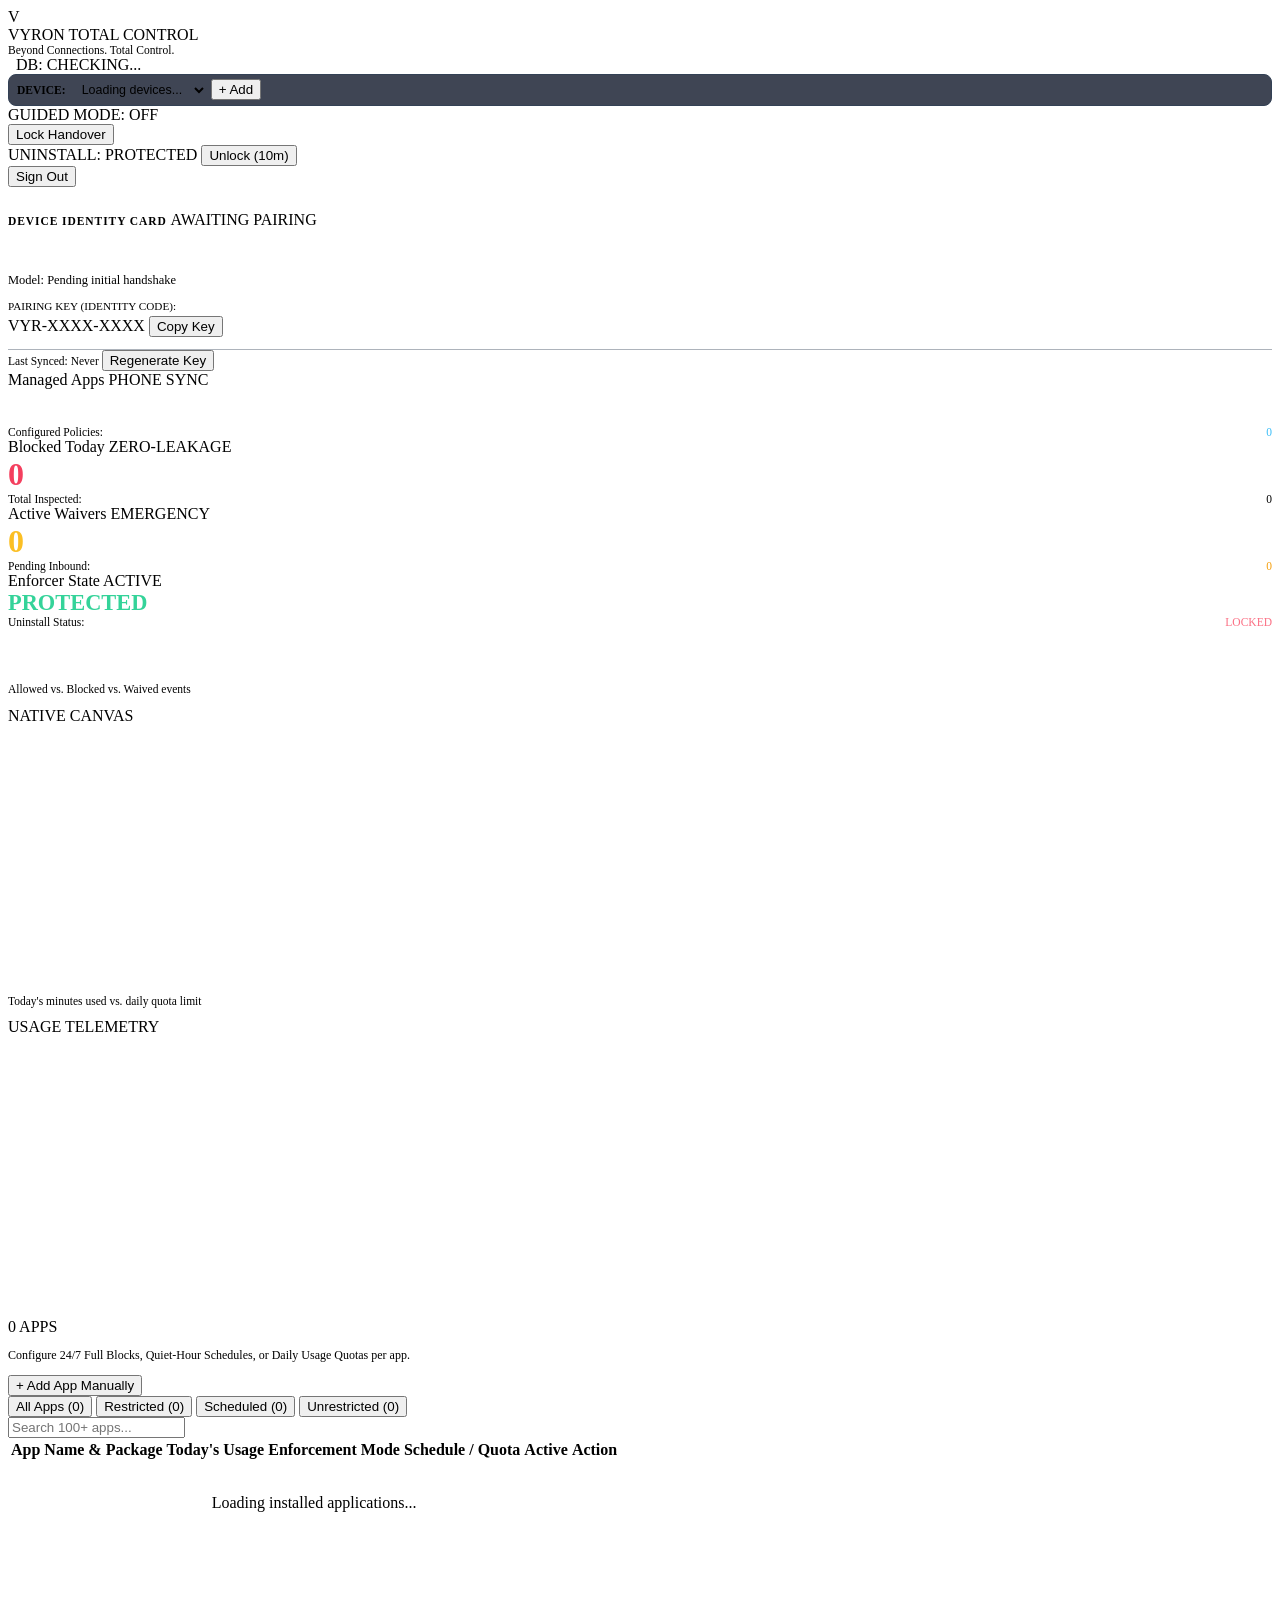
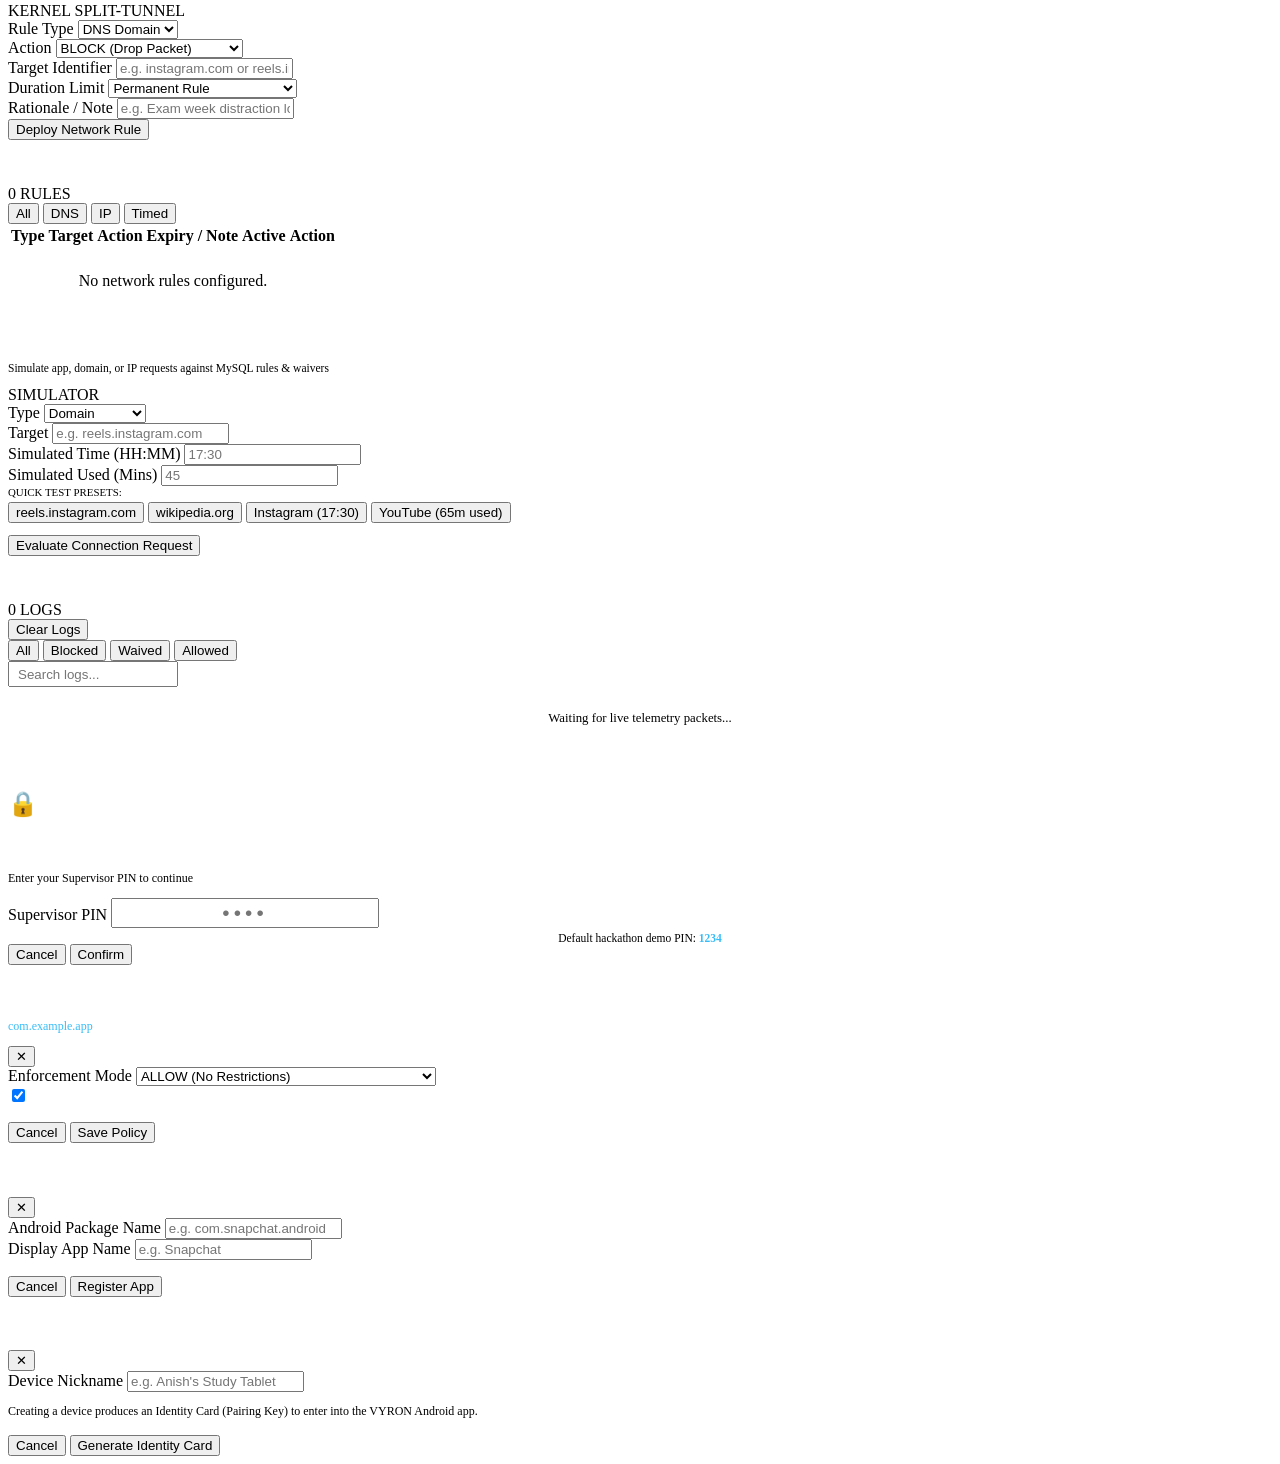
==== website/templates/dashboard.html @ 1e9675dd "first app prototype" ====
<!DOCTYPE html>
<html lang="en">
<head>
  <meta charset="UTF-8">
  <meta name="viewport" content="width=device-width, initial-scale=1.0">
  <title>VYRON Control Panel | Beyond Connections. Total Control.</title>
  <link rel="icon" href="data:image/svg+xml,<svg xmlns=%22http://www.w3.org/2000/svg%22 viewBox=%220 0 24 24%22><text y=%2220%22 font-size=%2220%22>🛡️</text></svg>">
  <link rel="stylesheet" href="/static/css/styles.css">
</head>
<body>

  <!-- ======================================================================== -->
  <!-- TOP COMMAND BAR -->
  <!-- ======================================================================== -->
  <header class="navbar">
    <div class="container flex items-center justify-between flex-wrap gap-3">
      
      <!-- Brand & DB Pill -->
      <div class="flex items-center gap-3">
        <div class="logo-badge">V</div>
        <div>
          <div class="flex items-center gap-2">
            <span class="logo-title">VYRON</span>
            <span class="pill pill-cyan">TOTAL CONTROL</span>
          </div>
          <div style="font-size: 0.72rem; color: var(--text-dim); font-family: var(--font-mono);">
            Beyond Connections. Total Control.
          </div>
        </div>

        <div id="db-health-pill" class="pill pill-slate" style="margin-left: 0.5rem;">
          <span id="db-health-dot" class="pulse-dot" style="background-color: var(--text-dim);"></span>
          <span id="db-health-text">DB: CHECKING...</span>
        </div>
      </div>

      <!-- Device Switcher & System Locks -->
      <div class="flex items-center flex-wrap gap-2">
        
        <!-- Device Switcher -->
        <div class="flex items-center gap-1.5" style="background: rgba(15, 23, 42, 0.8); border: 1px solid #334155; border-radius: 8px; padding: 0.25rem 0.5rem;">
          <span style="font-size: 0.72rem; color: var(--text-dim); font-weight: 600;">DEVICE:</span>
          <select id="device-selector" class="form-select" style="width: auto; padding: 0.2rem 0.5rem; font-size: 0.78rem; background: transparent; border: none;" onchange="handleDeviceSwitch(this.value)">
            <option value="">Loading devices...</option>
          </select>
          <button type="button" class="btn btn-dark btn-sm" onclick="openAddDeviceModal()" title="Add another device">+ Add</button>
        </div>

        <!-- Guided Mode Badge & Toggle Button -->
        <div id="guided-mode-badge" class="pill pill-slate">GUIDED MODE: OFF</div>
        <button type="button" id="btn-toggle-guided" class="btn btn-cyan btn-sm" onclick="promptGuidedModeToggle()">
          Lock Handover
        </button>

        <!-- Uninstall Lock Widget -->
        <div id="uninstall-lock-container" class="flex items-center gap-1.5">
          <span id="uninstall-pill" class="pill pill-rose">UNINSTALL: PROTECTED</span>
          <button type="button" id="btn-uninstall-action" class="btn btn-dark btn-sm" onclick="handleUninstallAction()">
            Unlock (10m)
          </button>
        </div>

        <!-- Logout Button -->
        <button type="button" class="btn btn-dark btn-sm" onclick="handleLogout()" title="Sign out">
          Sign Out
        </button>
      </div>

    </div>
  </header>

  <!-- ======================================================================== -->
  <!-- MAIN WORKSPACE -->
  <!-- ======================================================================== -->
  <main class="container" style="padding-top: 1.5rem; padding-bottom: 2.5rem; flex: 1;">

    <!-- ====================================================================== -->
    <!-- EMERGENCY WAIVER INBOX (HIGH-VISIBILITY TOP BANNER) -->
    <!-- ====================================================================== -->
    <section id="waiver-inbox-section" style="display: none; margin-bottom: 1.5rem;">
      <div class="cyber-card" style="border-color: rgba(245, 158, 11, 0.6); background: rgba(30, 25, 10, 0.9);">
        <div class="flex items-center justify-between mb-3">
          <div class="flex items-center gap-2">
            <span class="pill pill-amber">⚠️ PENDING EMERGENCY WAIVER</span>
            <span style="font-size: 0.8rem; color: #fde68a;">Target device requested temporary exception</span>
          </div>
          <span id="pending-waiver-count" class="pill pill-amber">1 PENDING</span>
        </div>
        <div id="pending-waiver-cards" class="grid gap-2"></div>
      </div>
    </section>

    <!-- ACTIVE WAIVERS ROW (IF ANY) -->
    <section id="active-waivers-row" style="display: none; margin-bottom: 1.5rem;">
      <div class="cyber-card" style="border-color: rgba(16, 185, 129, 0.4); background: rgba(6, 25, 20, 0.85);">
        <div class="flex items-center justify-between">
          <div class="flex items-center gap-2">
            <span class="pill pill-emerald">🟢 ACTIVE EMERGENCY WAIVERS</span>
            <span style="font-size: 0.78rem; color: #a7f3d0;">Temporary bypass granted. Enforcer will auto-resume upon expiration.</span>
          </div>
          <div id="active-waiver-pills" class="flex items-center gap-2 flex-wrap"></div>
        </div>
      </div>
    </section>

    <!-- ====================================================================== -->
    <!-- ROW 1: DEVICE IDENTITY CARD (PAIRING KEY) + KPI METRICS -->
    <!-- ====================================================================== -->
    <div class="grid grid-cols-12 gap-4" style="margin-bottom: 1.5rem;">
      
      <!-- Device Identity Card (5 cols) -->
      <div class="col-span-5 identity-card flex flex-col justify-between">
        <div>
          <div class="flex items-center justify-between mb-2">
            <span style="font-size: 0.72rem; font-weight: 700; text-transform: uppercase; color: var(--text-muted); letter-spacing: 0.08em;">
              DEVICE IDENTITY CARD
            </span>
            <span id="card-paired-status" class="pill pill-slate">AWAITING PAIRING</span>
          </div>

          <h2 id="card-device-name" style="font-size: 1.25rem; font-weight: 800; color: #fff; margin-bottom: 0.25rem;">
            Primary Android Device
          </h2>
          <div id="card-device-model" style="font-size: 0.78rem; color: var(--text-dim); font-family: var(--font-mono); margin-bottom: 0.75rem;">
            Model: Pending initial handshake
          </div>

          <div style="margin-bottom: 0.75rem;">
            <span style="font-size: 0.7rem; color: var(--text-muted); display: block; margin-bottom: 0.25rem;">PAIRING KEY (IDENTITY CODE):</span>
            <div class="flex items-center gap-2">
              <span id="card-pairing-key" class="key-box">VYR-XXXX-XXXX</span>
              <button type="button" class="btn btn-cyan btn-sm" onclick="copyPairingKey()">Copy Key</button>
            </div>
          </div>
        </div>

        <div class="flex items-center justify-between pt-2" style="border-top: 1px solid rgba(51, 65, 85, 0.4); font-size: 0.72rem; color: var(--text-dim); font-family: var(--font-mono);">
          <span id="card-last-seen">Last Synced: Never</span>
          <button type="button" class="btn btn-dark btn-sm" onclick="regenerateDeviceKey()" title="Revoke and generate new key">
            Regenerate Key
          </button>
        </div>
      </div>

      <!-- KPI Metrics (7 cols) -->
      <div class="col-span-7 grid grid-cols-2 gap-3">
        
        <!-- KPI 1: Managed Apps -->
        <div class="cyber-card flex flex-col justify-between">
          <div class="flex items-center justify-between">
            <span class="form-label">Managed Apps</span>
            <span class="pill pill-cyan">PHONE SYNC</span>
          </div>
          <div style="font-size: 2rem; font-weight: 800; font-family: var(--font-mono); color: #fff;" id="kpi-apps-count">0</div>
          <div style="font-size: 0.72rem; color: var(--text-muted); display: flex; justify-content: space-between;">
            <span>Configured Policies:</span>
            <span id="kpi-policies-count" class="font-mono text-cyan" style="color: #38bdf8;">0</span>
          </div>
        </div>

        <!-- KPI 2: Blocked Events Today -->
        <div class="cyber-card flex flex-col justify-between">
          <div class="flex items-center justify-between">
            <span class="form-label">Blocked Today</span>
            <span class="pill pill-rose">ZERO-LEAKAGE</span>
          </div>
          <div style="font-size: 2rem; font-weight: 800; font-family: var(--font-mono); color: #f43f5e;" id="kpi-blocked-count">0</div>
          <div style="font-size: 0.72rem; color: var(--text-muted); display: flex; justify-content: space-between;">
            <span>Total Inspected:</span>
            <span id="kpi-total-logs-count" class="font-mono">0</span>
          </div>
        </div>

        <!-- KPI 3: Active Waivers -->
        <div class="cyber-card flex flex-col justify-between">
          <div class="flex items-center justify-between">
            <span class="form-label">Active Waivers</span>
            <span class="pill pill-amber">EMERGENCY</span>
          </div>
          <div style="font-size: 2rem; font-weight: 800; font-family: var(--font-mono); color: #fbbf24;" id="kpi-waivers-count">0</div>
          <div style="font-size: 0.72rem; color: var(--text-muted); display: flex; justify-content: space-between;">
            <span>Pending Inbound:</span>
            <span id="kpi-pending-waivers" class="font-mono text-amber" style="color: #f59e0b;">0</span>
          </div>
        </div>

        <!-- KPI 4: Protection Status -->
        <div class="cyber-card flex flex-col justify-between">
          <div class="flex items-center justify-between">
            <span class="form-label">Enforcer State</span>
            <span class="pill pill-emerald" id="kpi-protection-pill">ACTIVE</span>
          </div>
          <div style="font-size: 1.4rem; font-weight: 800; font-family: var(--font-mono); color: #34d399;" id="kpi-protection-title">PROTECTED</div>
          <div style="font-size: 0.72rem; color: var(--text-muted); display: flex; justify-content: space-between;">
            <span>Uninstall Status:</span>
            <span id="kpi-uninstall-status" class="font-mono text-rose" style="color: #fb7185;">LOCKED</span>
          </div>
        </div>

      </div>

    </div>

    <!-- ====================================================================== -->
    <!-- ROW 2: LIGHTWEIGHT NATIVE HTML5 CANVAS CHARTS (ZERO EXTERNAL CDNs) -->
    <!-- ====================================================================== -->
    <div class="grid grid-cols-2 gap-4" style="margin-bottom: 1.5rem;">
      
      <!-- Chart 1: Traffic Verdict (Native Doughnut) -->
      <div class="cyber-card">
        <div class="flex items-center justify-between mb-2">
          <div>
            <h3 style="font-size: 0.9rem; font-weight: 700; color: #fff;">Traffic Verdict Ratio</h3>
            <p style="font-size: 0.72rem; color: var(--text-muted);">Allowed vs. Blocked vs. Waived events</p>
          </div>
          <span class="pill pill-cyan">NATIVE CANVAS</span>
        </div>
        <div class="chart-box">
          <canvas id="canvas-verdict" width="340" height="220"></canvas>
        </div>
      </div>

      <!-- Chart 2: Top Apps by Usage vs. Limit (Native Bar Chart) -->
      <div class="cyber-card">
        <div class="flex items-center justify-between mb-2">
          <div>
            <h3 style="font-size: 0.9rem; font-weight: 700; color: #fff;">Top Apps Daily Screen-Time</h3>
            <p style="font-size: 0.72rem; color: var(--text-muted);">Today's minutes used vs. daily quota limit</p>
          </div>
          <span class="pill pill-purple">USAGE TELEMETRY</span>
        </div>
        <div class="chart-box">
          <canvas id="canvas-usage" width="460" height="220"></canvas>
        </div>
      </div>

    </div>

    <!-- ====================================================================== -->
    <!-- ROW 3: 100+ APPS MANAGER (CORE FEATURE) -->
    <!-- ====================================================================== -->
    <section class="cyber-card" style="margin-bottom: 1.5rem;">
      <div class="flex items-center justify-between flex-wrap gap-3 pb-3 mb-3" style="border-bottom: 1px solid var(--border-dim);">
        <div>
          <div class="flex items-center gap-2">
            <h2 style="font-size: 1.05rem; font-weight: 800; color: #fff;">Installed Apps & Granular Governance</h2>
            <span class="pill pill-cyan" id="apps-total-badge">0 APPS</span>
          </div>
          <p style="font-size: 0.75rem; color: var(--text-muted);">Configure 24/7 Full Blocks, Quiet-Hour Schedules, or Daily Usage Quotas per app.</p>
        </div>

        <div class="flex items-center gap-2">
          <button type="button" class="btn btn-purple btn-sm" onclick="openAddManualAppModal()">+ Add App Manually</button>
        </div>
      </div>

      <!-- App Search & Filter Controls -->
      <div class="flex items-center justify-between flex-wrap gap-2 mb-3">
        <div class="tab-group" id="apps-filter-tabs">
          <button type="button" class="tab-btn active" data-filter="all" onclick="filterApps('all')">All Apps (<span id="count-all-apps">0</span>)</button>
          <button type="button" class="tab-btn" data-filter="restricted" onclick="filterApps('restricted')">Restricted (<span id="count-restricted-apps">0</span>)</button>
          <button type="button" class="tab-btn" data-filter="scheduled" onclick="filterApps('scheduled')">Scheduled (<span id="count-scheduled-apps">0</span>)</button>
          <button type="button" class="tab-btn" data-filter="unrestricted" onclick="filterApps('unrestricted')">Unrestricted (<span id="count-unrestricted-apps">0</span>)</button>
        </div>

        <div style="min-width: 220px;">
          <input type="text" id="input-search-apps" class="form-input" placeholder="Search 100+ apps..." oninput="handleAppSearch(this.value)">
        </div>
      </div>

      <!-- Scrollable Apps Table Container -->
      <div style="max-height: 480px; overflow-y: auto;">
        <table class="cyber-table">
          <thead>
            <tr>
              <th>App Name & Package</th>
              <th>Today's Usage</th>
              <th>Enforcement Mode</th>
              <th>Schedule / Quota</th>
              <th>Active</th>
              <th style="text-align: right;">Action</th>
            </tr>
          </thead>
          <tbody id="apps-table-body">
            <tr>
              <td colspan="6" style="text-align: center; color: var(--text-dim); padding: 2rem 0;">
                Loading installed applications...
              </td>
            </tr>
          </tbody>
        </table>
      </div>
    </section>

    <!-- ====================================================================== -->
    <!-- ROW 4: NETWORK RULES (DNS/IP) + LIVE SIMULATOR & LOGS (2-COL GRID) -->
    <!-- ====================================================================== -->
    <div class="grid grid-cols-12 gap-4">
      
      <!-- LEFT: DNS & IP Filtering Rules (6 cols) -->
      <div class="col-span-12 col-span-7 flex flex-col gap-4">
        
        <!-- Add Network Rule Box -->
        <div class="cyber-card">
          <div class="flex items-center justify-between pb-2 mb-3" style="border-bottom: 1px solid var(--border-dim);">
            <h3 style="font-size: 0.9rem; font-weight: 700; color: #fff;">Deploy DNS & IP Rule</h3>
            <span class="pill pill-cyan">KERNEL SPLIT-TUNNEL</span>
          </div>

          <form id="form-add-rule" onsubmit="handleAddNetworkRule(event)">
            <div class="grid grid-cols-2 gap-2 mb-2">
              <div class="form-group" style="margin-bottom: 0;">
                <label class="form-label">Rule Type</label>
                <select id="rule-type" class="form-select" onchange="handleRuleTypeChange(this.value)">
                  <option value="domain">DNS Domain</option>
                  <option value="ip">IP Address</option>
                </select>
              </div>

              <div class="form-group" style="margin-bottom: 0;">
                <label class="form-label">Action</label>
                <select id="rule-action" class="form-select">
                  <option value="BLOCK">BLOCK (Drop Packet)</option>
                  <option value="ALLOW">ALLOW (Whitelist Override)</option>
                </select>
              </div>
            </div>

            <div class="form-group">
              <label class="form-label">Target Identifier</label>
              <input type="text" id="rule-target" class="form-input" placeholder="e.g. instagram.com or reels.instagram.com" required>
            </div>

            <div class="grid grid-cols-2 gap-2 mb-3">
              <div class="form-group" style="margin-bottom: 0;">
                <label class="form-label">Duration Limit</label>
                <select id="rule-duration" class="form-select">
                  <option value="">Permanent Rule</option>
                  <option value="1">1 Minute (Hackathon Demo)</option>
                  <option value="15">15 Minutes</option>
                  <option value="60">60 Minutes</option>
                  <option value="180">3 Hours</option>
                </select>
              </div>

              <div class="form-group" style="margin-bottom: 0;">
                <label class="form-label">Rationale / Note</label>
                <input type="text" id="rule-note" class="form-input" placeholder="e.g. Exam week distraction lock">
              </div>
            </div>

            <button type="submit" class="btn btn-cyan btn-full">Deploy Network Rule</button>
          </form>
        </div>

        <!-- Rules Table -->
        <div class="cyber-card">
          <div class="flex items-center justify-between pb-2 mb-3" style="border-bottom: 1px solid var(--border-dim);">
            <div class="flex items-center gap-2">
              <h3 style="font-size: 0.9rem; font-weight: 700; color: #fff;">Active Network Rules</h3>
              <span id="rules-count-badge" class="pill pill-cyan">0 RULES</span>
            </div>
            <div class="tab-group" id="rules-filter-tabs">
              <button type="button" class="tab-btn active" data-tab="all" onclick="filterRules('all')">All</button>
              <button type="button" class="tab-btn" data-tab="domain" onclick="filterRules('domain')">DNS</button>
              <button type="button" class="tab-btn" data-tab="ip" onclick="filterRules('ip')">IP</button>
              <button type="button" class="tab-btn" data-tab="timed" onclick="filterRules('timed')">Timed</button>
            </div>
          </div>

          <div style="max-height: 320px; overflow-y: auto;">
            <table class="cyber-table">
              <thead>
                <tr>
                  <th>Type</th>
                  <th>Target</th>
                  <th>Action</th>
                  <th>Expiry / Note</th>
                  <th>Active</th>
                  <th style="text-align: right;">Action</th>
                </tr>
              </thead>
              <tbody id="rules-table-body">
                <tr><td colspan="6" style="text-align: center; color: var(--text-dim); padding: 1.5rem 0;">No network rules configured.</td></tr>
              </tbody>
            </table>
          </div>
        </div>

      </div>

      <!-- RIGHT: Interactive Policy Simulator & Live Log Feed (6 cols) -->
      <div class="col-span-12 col-span-5 flex flex-col gap-4">
        
        <!-- Flashing Blocked Alert Banner (Triggered when blocked event occurs) -->
        <div id="blocked-alert-banner" class="alert-flashing" style="display: none;">
          <span>🚨 BLOCKED CONNECTION DETECTED</span>
        </div>

        <!-- Interactive Policy Simulator -->
        <div class="cyber-card" style="border-color: rgba(168, 85, 247, 0.4);">
          <div class="flex items-center justify-between pb-2 mb-3" style="border-bottom: 1px solid var(--border-dim);">
            <div>
              <h3 style="font-size: 0.9rem; font-weight: 700; color: #fff;">Test Live Policy Engine</h3>
              <p style="font-size: 0.72rem; color: var(--text-muted);">Simulate app, domain, or IP requests against MySQL rules & waivers</p>
            </div>
            <span class="pill pill-purple">SIMULATOR</span>
          </div>

          <form id="form-simulate" onsubmit="handleSimulate(event)">
            <div class="grid grid-cols-3 gap-2 mb-2">
              <div class="form-group" style="margin-bottom: 0;">
                <label class="form-label">Type</label>
                <select id="sim-type" class="form-select">
                  <option value="domain">Domain</option>
                  <option value="ip">IP</option>
                  <option value="app">App Package</option>
                </select>
              </div>

              <div class="form-group" style="margin-bottom: 0; grid-column: span 2;">
                <label class="form-label">Target</label>
                <input type="text" id="sim-target" class="form-input" placeholder="e.g. reels.instagram.com" required>
              </div>
            </div>

            <div class="grid grid-cols-2 gap-2 mb-3">
              <div class="form-group" style="margin-bottom: 0;">
                <label class="form-label">Simulated Time (HH:MM)</label>
                <input type="text" id="sim-time" class="form-input" placeholder="17:30" maxlength="5">
              </div>
              <div class="form-group" style="margin-bottom: 0;">
                <label class="form-label">Simulated Used (Mins)</label>
                <input type="number" id="sim-used-mins" class="form-input" placeholder="45" min="0">
              </div>
            </div>

            <!-- Quick Presets -->
            <div style="margin-bottom: 0.75rem;">
              <span style="font-size: 0.68rem; color: var(--text-dim); display: block; margin-bottom: 0.25rem;">QUICK TEST PRESETS:</span>
              <div class="flex gap-1 flex-wrap">
                <button type="button" class="btn btn-dark btn-sm" onclick="setSimPreset('domain', 'reels.instagram.com', '12:00', 0)">reels.instagram.com</button>
                <button type="button" class="btn btn-dark btn-sm" onclick="setSimPreset('domain', 'wikipedia.org', '12:00', 0)">wikipedia.org</button>
                <button type="button" class="btn btn-dark btn-sm" onclick="setSimPreset('app', 'com.instagram.android', '17:30', 20)">Instagram (17:30)</button>
                <button type="button" class="btn btn-dark btn-sm" onclick="setSimPreset('app', 'com.google.android.youtube', '12:00', 65)">YouTube (65m used)</button>
              </div>
            </div>

            <button type="submit" class="btn btn-purple btn-full">Evaluate Connection Request</button>
          </form>

          <!-- Verdict Result Card -->
          <div id="sim-verdict-box" style="display: none; margin-top: 0.75rem; padding: 0.75rem; border-radius: 8px;">
            <div class="flex items-center justify-between mb-1">
              <span id="sim-verdict-badge" class="pill">STATUS</span>
              <span id="sim-verdict-time" style="font-size: 0.72rem; color: var(--text-dim); font-family: var(--font-mono);">JUST NOW</span>
            </div>
            <div id="sim-verdict-target" style="font-size: 0.82rem; font-weight: 700; font-family: var(--font-mono); color: #fff; margin-bottom: 0.25rem;"></div>
            <div id="sim-verdict-reason" style="font-size: 0.75rem; color: #cbd5e1;"></div>
          </div>
        </div>

        <!-- Telemetry Activity Logs -->
        <div class="cyber-card">
          <div class="flex items-center justify-between pb-2 mb-2" style="border-bottom: 1px solid var(--border-dim);">
            <div class="flex items-center gap-2">
              <h3 style="font-size: 0.9rem; font-weight: 700; color: #fff;">Live Telemetry Feed</h3>
              <span id="logs-count-badge" class="pill pill-cyan">0 LOGS</span>
            </div>
            <button type="button" class="btn btn-rose btn-sm" onclick="promptClearLogs()">Clear Logs</button>
          </div>

          <div class="flex items-center justify-between gap-2 mb-2">
            <div class="tab-group" id="logs-filter-tabs">
              <button type="button" class="tab-btn active" data-status="ALL" onclick="filterLogs('ALL')">All</button>
              <button type="button" class="tab-btn" data-status="BLOCKED" onclick="filterLogs('BLOCKED')">Blocked</button>
              <button type="button" class="tab-btn" data-status="WAIVED" onclick="filterLogs('WAIVED')">Waived</button>
              <button type="button" class="tab-btn" data-status="ALLOWED" onclick="filterLogs('ALLOWED')">Allowed</button>
            </div>
            <input type="text" id="input-search-logs" class="form-input" placeholder="Search logs..." style="max-width: 150px; padding: 0.2rem 0.5rem;" oninput="handleLogSearch(this.value)">
          </div>

          <div id="logs-feed-container" style="max-height: 260px; overflow-y: auto; display: flex; flex-direction: column; gap: 0.35rem;">
            <div style="text-align: center; color: var(--text-dim); padding: 1.5rem 0; font-size: 0.8rem;">
              Waiting for live telemetry packets...
            </div>
          </div>
        </div>

      </div>

    </div>

  </main>

  <!-- ======================================================================== -->
  <!-- MODALS -->
  <!-- ======================================================================== -->

  <!-- MODAL 1: SUPERVISOR PIN AUTHENTICATION -->
  <div id="modal-pin" class="modal-overlay hidden" onclick="handleBackdropClick(event, 'modal-pin')">
    <div class="modal-dialog">
      <div class="flex items-center gap-3 mb-3">
        <div style="font-size: 1.5rem;">🔒</div>
        <div>
          <h3 id="modal-pin-title" style="font-size: 1.05rem; font-weight: 800; color: #fff;">Supervisor Authentication</h3>
          <p id="modal-pin-desc" style="font-size: 0.75rem; color: var(--text-muted);">Enter your Supervisor PIN to continue</p>
        </div>
      </div>

      <div class="form-group">
        <label class="form-label">Supervisor PIN</label>
        <input type="password" id="input-supervisor-pin" class="form-input" style="text-align: center; font-size: 1.3rem; letter-spacing: 0.2em;" maxlength="8" placeholder="••••" autocomplete="off">
        <span style="font-size: 0.72rem; color: var(--text-dim); text-align: center; display: block; margin-top: 0.25rem;">
          Default hackathon demo PIN: <strong style="color: #38bdf8;">1234</strong>
        </span>
      </div>

      <div id="modal-pin-error" style="display: none; padding: 0.4rem; background: rgba(244, 63, 94, 0.15); border: 1px solid rgba(244, 63, 94, 0.4); border-radius: 6px; color: #fb7185; font-size: 0.75rem; text-align: center; margin-bottom: 0.75rem;"></div>

      <div class="flex gap-2">
        <button type="button" class="btn btn-dark flex-1" onclick="closeModal('modal-pin')">Cancel</button>
        <button type="button" id="btn-confirm-pin" class="btn btn-cyan flex-1" onclick="executePinAction()">Confirm</button>
      </div>
    </div>
  </div>

  <!-- MODAL 2: CONFIGURE APP POLICY -->
  <div id="modal-policy" class="modal-overlay hidden" onclick="handleBackdropClick(event, 'modal-policy')">
    <div class="modal-dialog">
      <div class="flex items-center justify-between mb-3">
        <div>
          <h3 style="font-size: 1.05rem; font-weight: 800; color: #fff;">Configure Governance Policy</h3>
          <p id="policy-modal-appname" style="font-size: 0.75rem; color: #38bdf8; font-family: var(--font-mono);">com.example.app</p>
        </div>
        <button type="button" class="btn btn-dark btn-sm" onclick="closeModal('modal-policy')">✕</button>
      </div>

      <form id="form-configure-policy" onsubmit="handleSavePolicy(event)">
        <input type="hidden" id="policy-pkg">
        <input type="hidden" id="policy-display-name">

        <div class="form-group">
          <label class="form-label">Enforcement Mode</label>
          <select id="policy-mode" class="form-select" onchange="handlePolicyModeChange(this.value)">
            <option value="ALLOW">ALLOW (No Restrictions)</option>
            <option value="BLOCK">BLOCK (Completely Restricted 24/7)</option>
            <option value="SCHEDULE">SCHEDULE (Block During Daily Time Window)</option>
            <option value="DAILY_LIMIT">DAILY_LIMIT (Allow Up to X Minutes / Day)</option>
          </select>
        </div>

        <!-- Schedule Options -->
        <div id="policy-schedule-fields" style="display: none;" class="grid grid-cols-2 gap-2 mb-2">
          <div class="form-group" style="margin-bottom: 0;">
            <label class="form-label">Schedule Start (24h)</label>
            <input type="text" id="policy-start" class="form-input" placeholder="16:00" maxlength="5">
          </div>
          <div class="form-group" style="margin-bottom: 0;">
            <label class="form-label">Schedule End (24h)</label>
            <input type="text" id="policy-end" class="form-input" placeholder="21:00" maxlength="5">
          </div>
          <span style="grid-column: span 2; font-size: 0.7rem; color: var(--text-dim);">
            e.g. 16:00 to 21:00 (Blocks from 4 PM to 9 PM). Supports overnight windows (e.g. 22:00 to 07:00).
          </span>
        </div>

        <!-- Daily Limit Options -->
        <div id="policy-limit-fields" style="display: none;" class="form-group">
          <label class="form-label">Daily Usage Allowance (Minutes)</label>
          <input type="number" id="policy-limit-mins" class="form-input" placeholder="60" min="1">
          <span style="font-size: 0.7rem; color: var(--text-dim);">
            Once the device hits this quota today, the VYRON Guided Pause screen will engage.
          </span>
        </div>

        <div class="form-group">
          <label class="flex items-center gap-2" style="cursor: pointer;">
            <input type="checkbox" id="policy-active" checked>
            <span style="font-size: 0.8rem; color: #fff; font-weight: 600;">Enable this policy rule immediately</span>
          </label>
        </div>

        <div class="flex gap-2" style="margin-top: 1rem;">
          <button type="button" class="btn btn-dark flex-1" onclick="closeModal('modal-policy')">Cancel</button>
          <button type="submit" class="btn btn-cyan flex-1">Save Policy</button>
        </div>
      </form>
    </div>
  </div>

  <!-- MODAL 3: ADD APP MANUALLY -->
  <div id="modal-add-app" class="modal-overlay hidden" onclick="handleBackdropClick(event, 'modal-add-app')">
    <div class="modal-dialog">
      <div class="flex items-center justify-between mb-3">
        <h3 style="font-size: 1.05rem; font-weight: 800; color: #fff;">Add App by Package Name</h3>
        <button type="button" class="btn btn-dark btn-sm" onclick="closeModal('modal-add-app')">✕</button>
      </div>

      <form id="form-manual-app" onsubmit="handleManualAppSubmit(event)">
        <div class="form-group">
          <label class="form-label">Android Package Name</label>
          <input type="text" id="manual-app-pkg" class="form-input" placeholder="e.g. com.snapchat.android" required>
        </div>

        <div class="form-group">
          <label class="form-label">Display App Name</label>
          <input type="text" id="manual-app-name" class="form-input" placeholder="e.g. Snapchat">
        </div>

        <div class="flex gap-2" style="margin-top: 1rem;">
          <button type="button" class="btn btn-dark flex-1" onclick="closeModal('modal-add-app')">Cancel</button>
          <button type="submit" class="btn btn-purple flex-1">Register App</button>
        </div>
      </form>
    </div>
  </div>

  <!-- MODAL 4: ADD DEVICE -->
  <div id="modal-add-device" class="modal-overlay hidden" onclick="handleBackdropClick(event, 'modal-add-device')">
    <div class="modal-dialog">
      <div class="flex items-center justify-between mb-3">
        <h3 style="font-size: 1.05rem; font-weight: 800; color: #fff;">Link New Android Device</h3>
        <button type="button" class="btn btn-dark btn-sm" onclick="closeModal('modal-add-device')">✕</button>
      </div>

      <form id="form-new-device" onsubmit="handleNewDeviceSubmit(event)">
        <div class="form-group">
          <label class="form-label">Device Nickname</label>
          <input type="text" id="new-device-name" class="form-input" placeholder="e.g. Anish's Study Tablet" required>
        </div>

        <p style="font-size: 0.75rem; color: var(--text-dim); margin-bottom: 1rem;">
          Creating a device produces an Identity Card (Pairing Key) to enter into the VYRON Android app.
        </p>

        <div class="flex gap-2">
          <button type="button" class="btn btn-dark flex-1" onclick="closeModal('modal-add-device')">Cancel</button>
          <button type="submit" class="btn btn-cyan flex-1">Generate Identity Card</button>
        </div>
      </form>
    </div>
  </div>

  <!-- TOAST NOTIFICATION STACK -->
  <div id="toast-stack"></div>

  <!-- PURE LOCAL JAVASCRIPT CONTROLLER (ZERO EXTERNAL CDNs) -->
  <script src="/static/js/dashboard.js"></script>
</body>
</html>
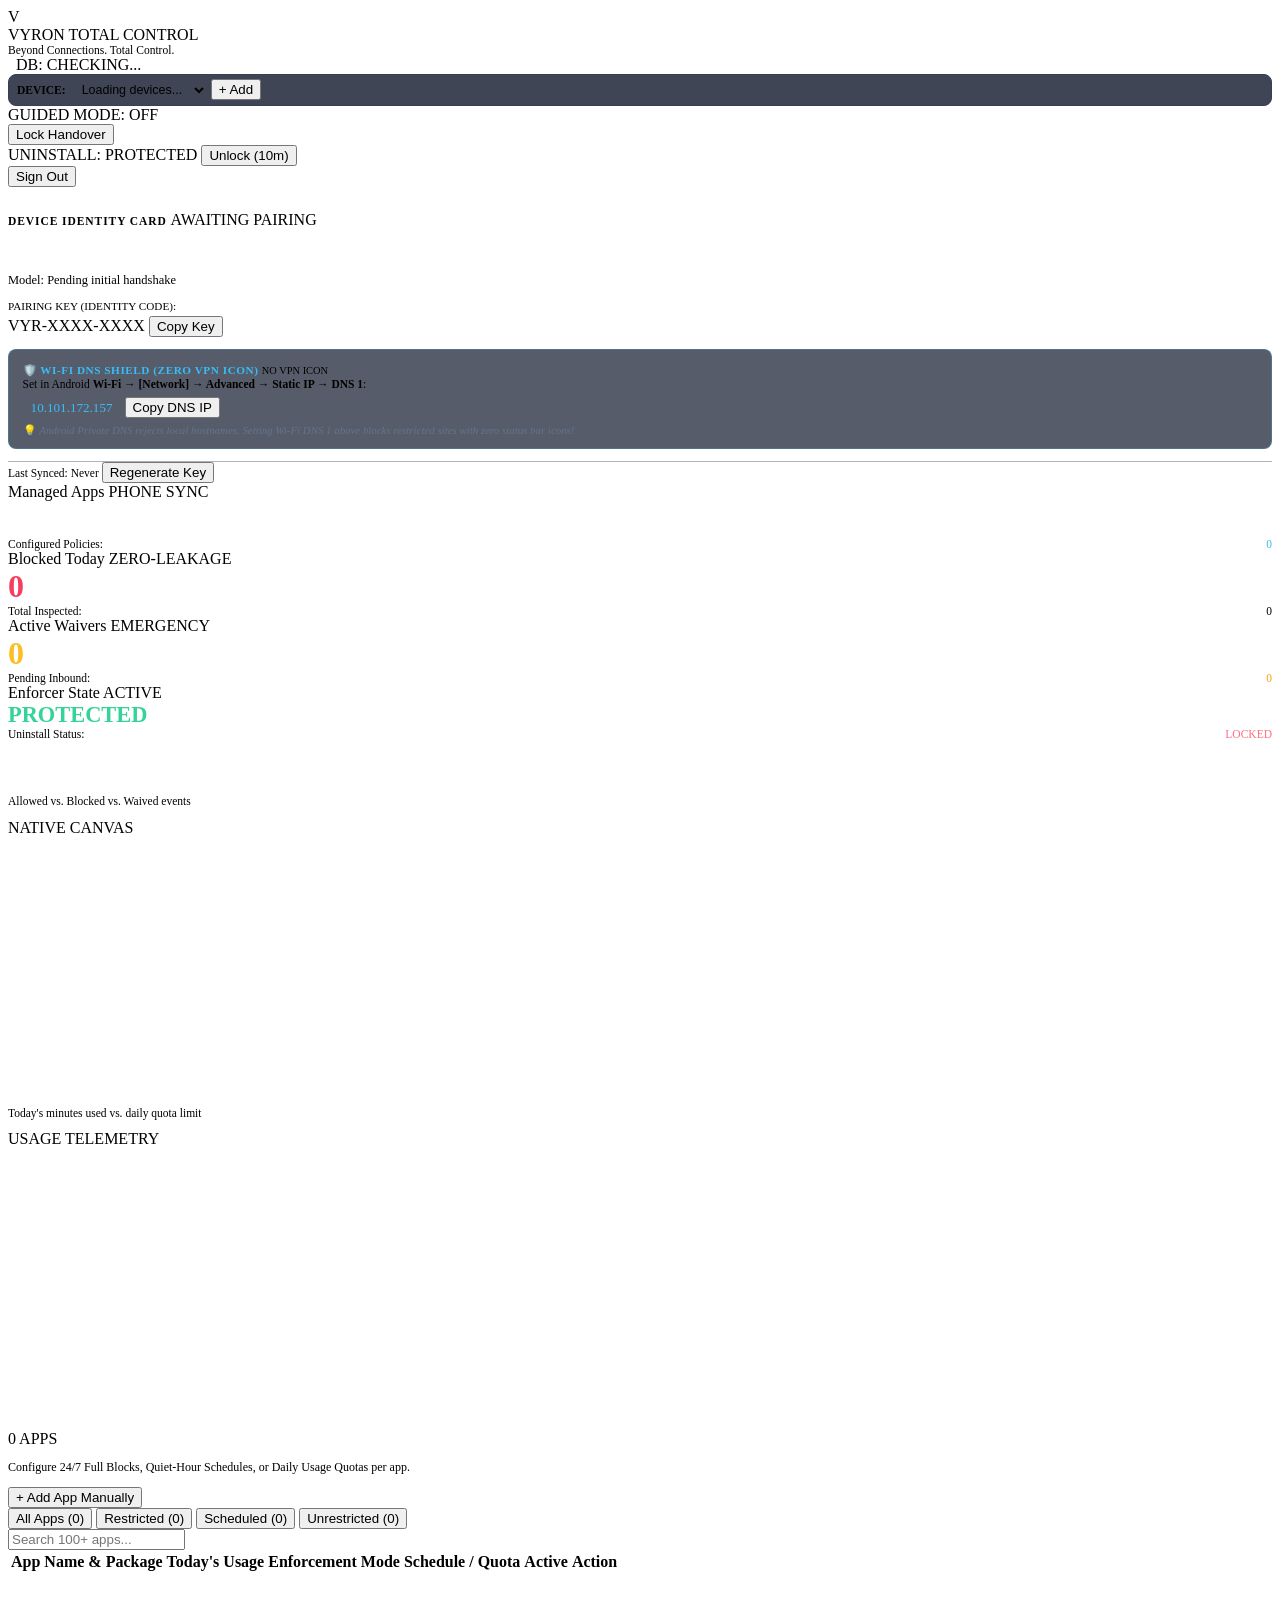
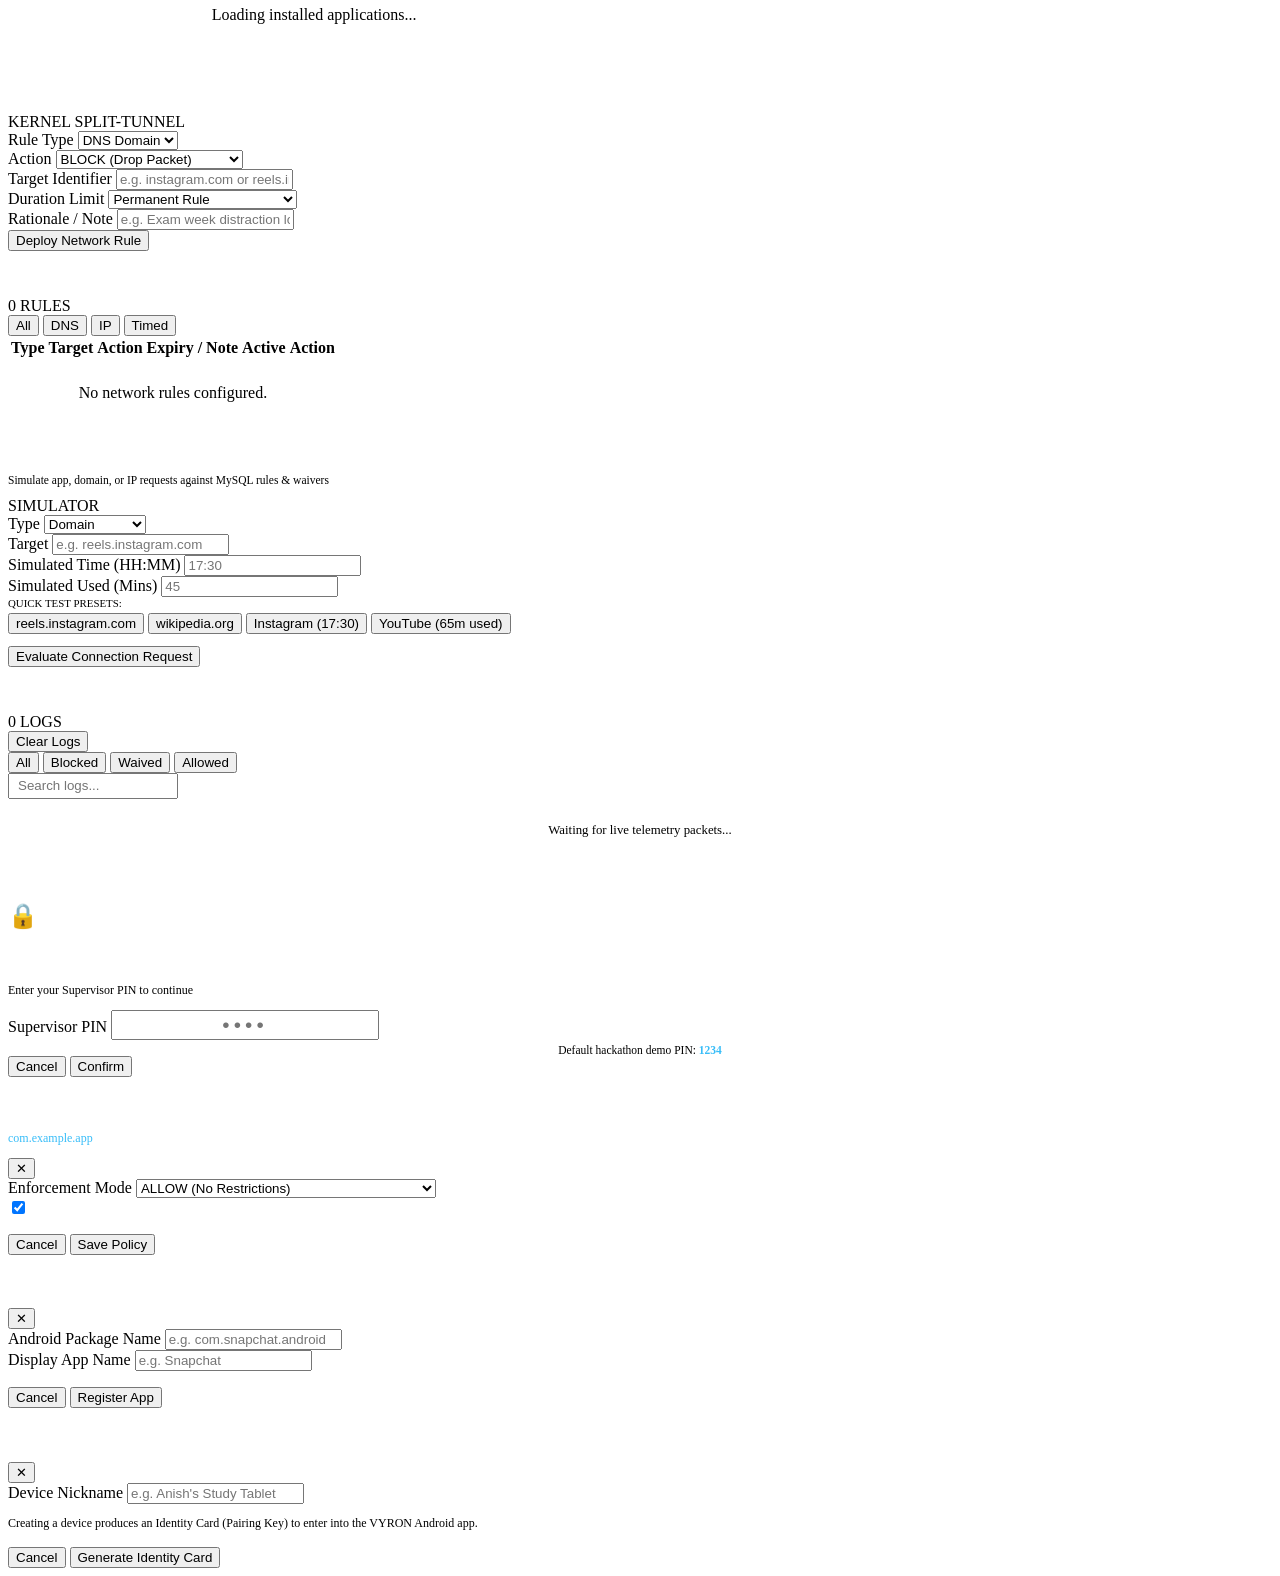
==== commit 4226d2fa: "Support Render deployment, prefill cloud URL, and add registration lockdown" ====
--- a/website/templates/dashboard.html
+++ b/website/templates/dashboard.html
@@ -130,6 +130,26 @@
             <div class="flex items-center gap-2">
               <span id="card-pairing-key" class="key-box">VYR-XXXX-XXXX</span>
               <button type="button" class="btn btn-cyan btn-sm" onclick="copyPairingKey()">Copy Key</button>
+            </div>
+          </div>
+
+          <!-- STEALTH DNS CONFIGURATION (ZERO-VPN MODE) -->
+          <div style="background: rgba(15, 23, 42, 0.7); border: 1px solid rgba(56, 189, 248, 0.25); border-radius: 8px; padding: 0.65rem 0.85rem; margin-bottom: 0.75rem;">
+            <div class="flex items-center justify-between mb-1">
+              <span style="font-size: 0.7rem; font-weight: 700; color: #38bdf8; letter-spacing: 0.05em;">
+                🛡️ WI-FI DNS SHIELD (ZERO VPN ICON)
+              </span>
+              <span class="pill pill-green" style="font-size: 0.65rem;">NO VPN ICON</span>
+            </div>
+            <div style="font-size: 0.72rem; color: var(--text-dim); margin-bottom: 0.4rem;">
+              Set in Android <strong>Wi-Fi → [Network] → Advanced → Static IP → DNS 1</strong>:
+            </div>
+            <div class="flex items-center gap-2">
+              <span id="dns-hostname-display" class="key-box" style="font-size: 0.82rem; padding: 0.25rem 0.5rem; color: #38bdf8;">10.101.172.157</span>
+              <button type="button" class="btn btn-cyan btn-sm" onclick="copyPrivateDns()">Copy DNS IP</button>
+            </div>
+            <div style="font-size: 0.68rem; color: #64748b; margin-top: 0.35rem; line-height: 1.3;">
+              💡 <em>Android Private DNS rejects local hostnames. Setting Wi-Fi DNS 1 above blocks restricted sites with zero status bar icons!</em>
             </div>
           </div>
         </div>
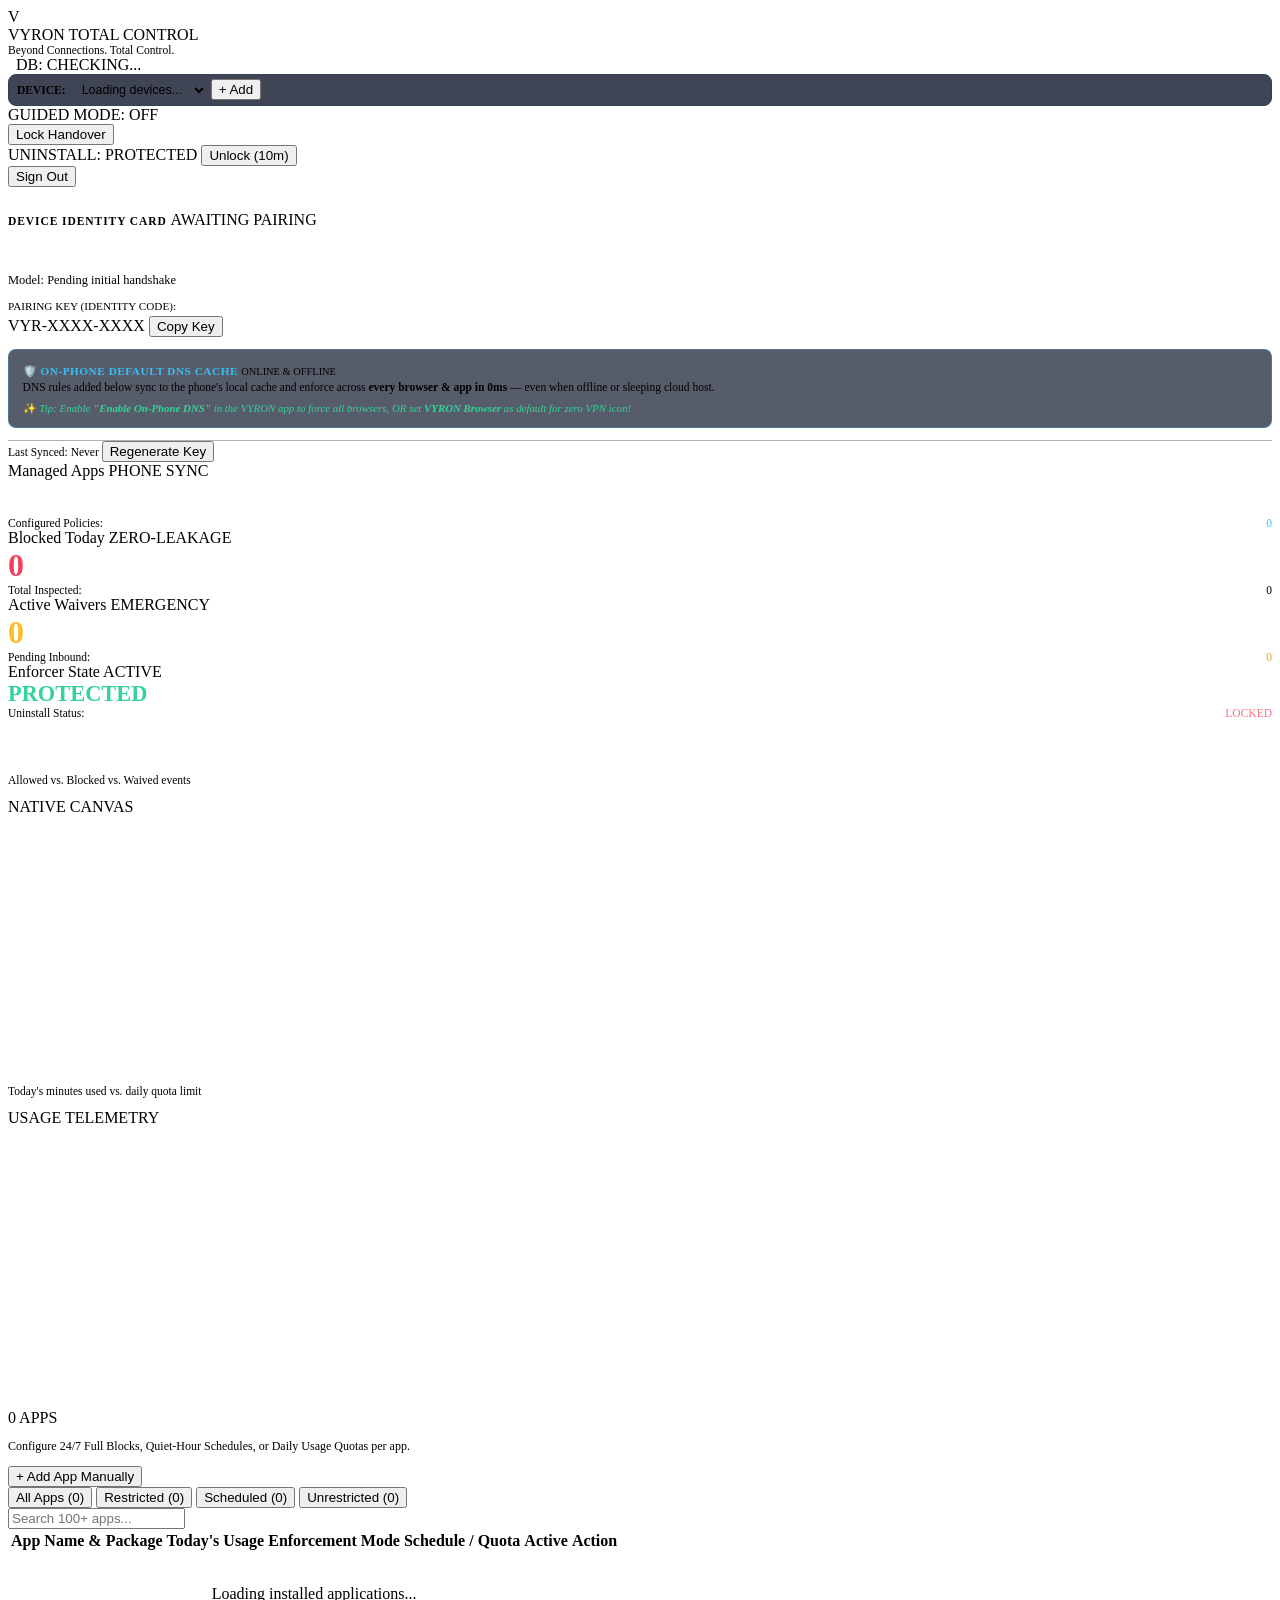
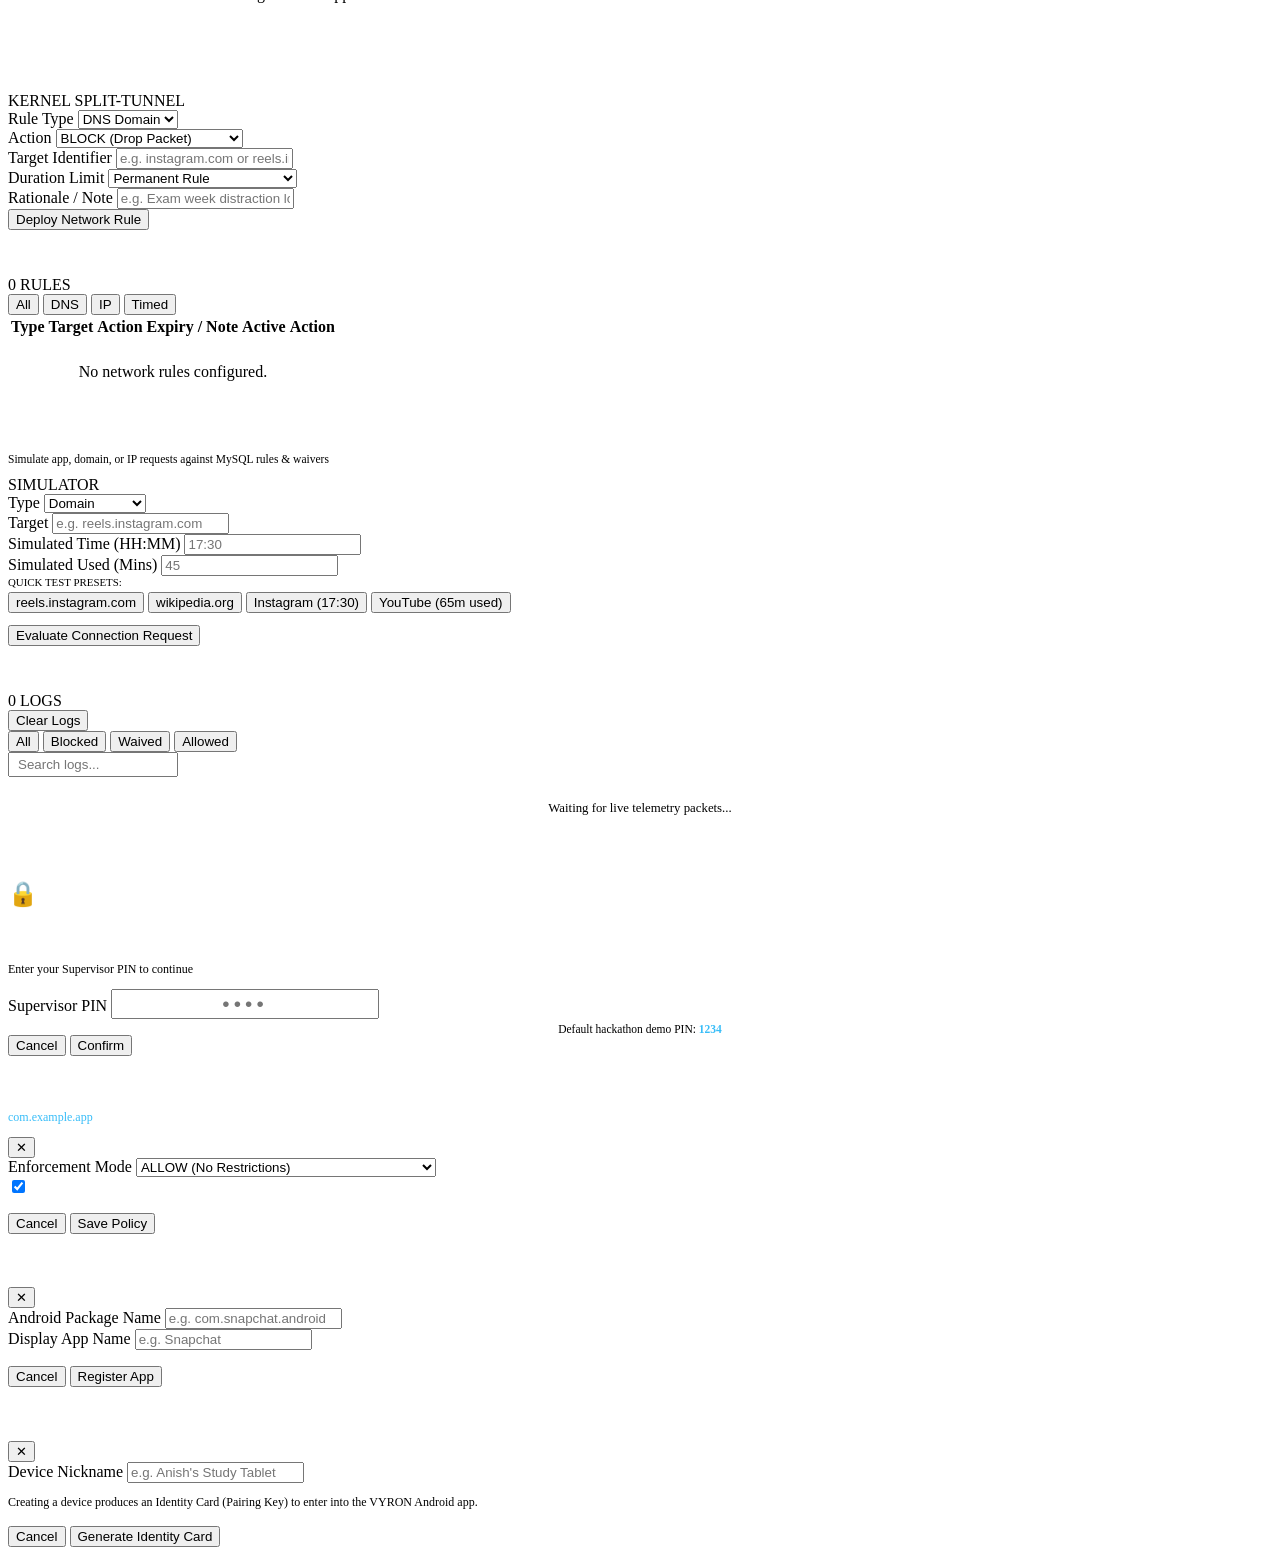
==== commit c01dc5cc: "most things done" ====
--- a/website/templates/dashboard.html
+++ b/website/templates/dashboard.html
@@ -133,23 +133,19 @@
             </div>
           </div>
 
-          <!-- STEALTH DNS CONFIGURATION (ZERO-VPN MODE) -->
-          <div style="background: rgba(15, 23, 42, 0.7); border: 1px solid rgba(56, 189, 248, 0.25); border-radius: 8px; padding: 0.65rem 0.85rem; margin-bottom: 0.75rem;">
+          <!-- ON-PHONE DEFAULT DNS & BROWSER ENFORCEMENT -->
+          <div style="background: rgba(15, 23, 42, 0.7); border: 1px solid rgba(56, 189, 248, 0.25); border-radius: 8px; padding: 0.7rem 0.85rem; margin-bottom: 0.75rem;">
             <div class="flex items-center justify-between mb-1">
               <span style="font-size: 0.7rem; font-weight: 700; color: #38bdf8; letter-spacing: 0.05em;">
-                🛡️ WI-FI DNS SHIELD (ZERO VPN ICON)
+                🛡️ ON-PHONE DEFAULT DNS CACHE
               </span>
-              <span class="pill pill-green" style="font-size: 0.65rem;">NO VPN ICON</span>
-            </div>
-            <div style="font-size: 0.72rem; color: var(--text-dim); margin-bottom: 0.4rem;">
-              Set in Android <strong>Wi-Fi → [Network] → Advanced → Static IP → DNS 1</strong>:
-            </div>
-            <div class="flex items-center gap-2">
-              <span id="dns-hostname-display" class="key-box" style="font-size: 0.82rem; padding: 0.25rem 0.5rem; color: #38bdf8;">10.101.172.157</span>
-              <button type="button" class="btn btn-cyan btn-sm" onclick="copyPrivateDns()">Copy DNS IP</button>
-            </div>
-            <div style="font-size: 0.68rem; color: #64748b; margin-top: 0.35rem; line-height: 1.3;">
-              💡 <em>Android Private DNS rejects local hostnames. Setting Wi-Fi DNS 1 above blocks restricted sites with zero status bar icons!</em>
+              <span class="pill pill-green" style="font-size: 0.65rem;">ONLINE &amp; OFFLINE</span>
+            </div>
+            <div style="font-size: 0.72rem; color: var(--text-dim); line-height: 1.4;">
+              DNS rules added below sync to the phone's local cache and enforce across <strong>every browser &amp; app in 0ms</strong> — even when offline or sleeping cloud host.
+            </div>
+            <div style="font-size: 0.68rem; color: #34d399; margin-top: 0.35rem; line-height: 1.35;">
+              ✨ <em>Tip: Enable <strong>"Enable On-Phone DNS"</strong> in the VYRON app to force all browsers, OR set <strong>VYRON Browser</strong> as default for zero VPN icon!</em>
             </div>
           </div>
         </div>
